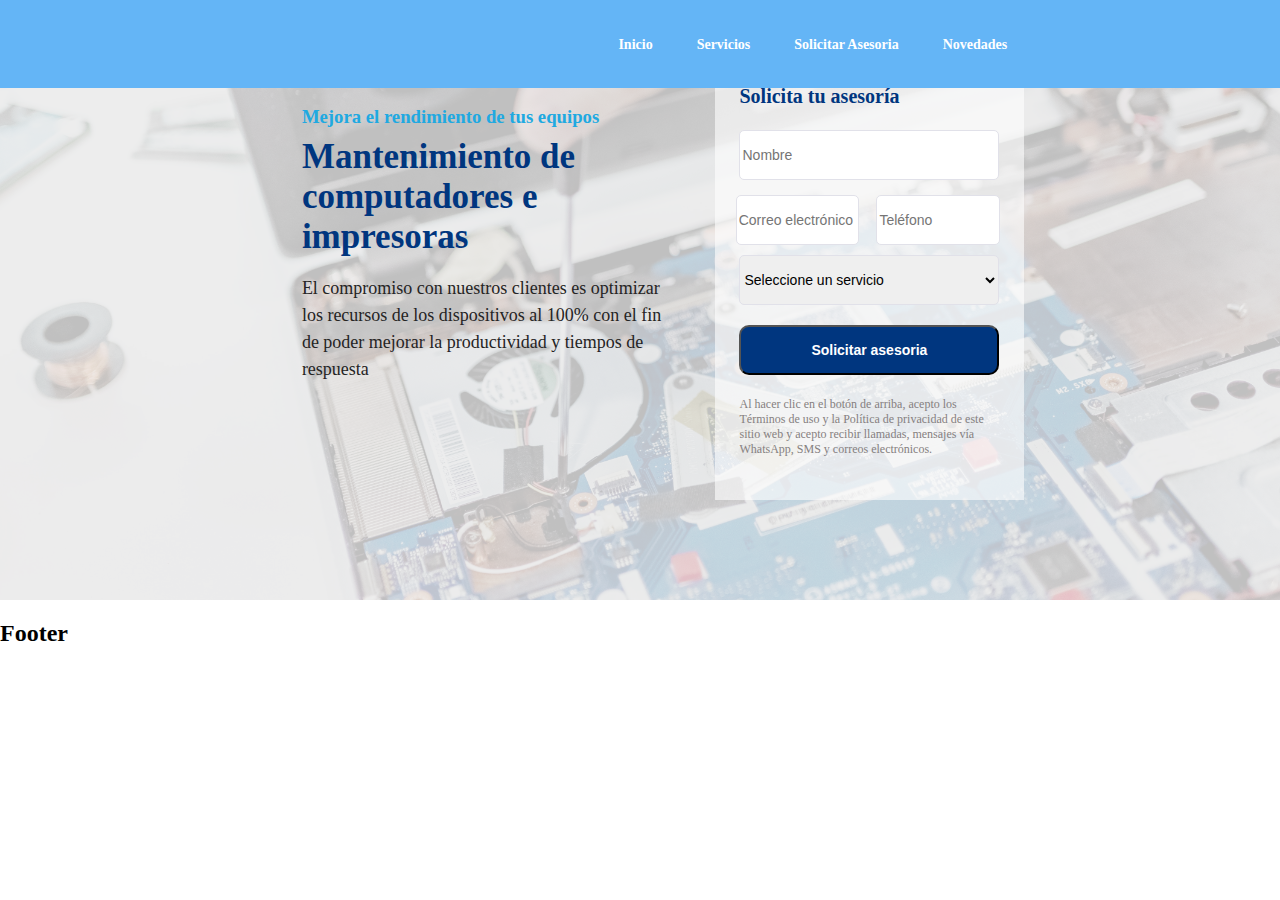
==== index.html @ 474b2464 "primer version, asesoria/index" ====
<!DOCTYPE html>
<html lang="en">
<head>
    <meta charset="UTF-8">
    <meta http-equiv="X-UA-Compatible" content="IE=edge">
    <meta name="viewport" content="width=device-width, initial-scale=1.0">
    <link href="https://fonts.googleapis.com/css?family=Lobster|Nunito|Pacifico" rel="stylesheet"> 
    <link rel="stylesheet" href="./styles/style_index.css">
    <title>Inicio</title>

</head>
<body>
    <header>
        <div class="nav">
            <nav>
                <a href="#">Inicio</a>
                <a href="#">Servicios</a>
                <a href="./asesoria.html">Solicitar Asesoria</a>
                <a href="#">Novedades</a>
               
            </nav>
            </div>
    </header>
    <div class="div_section1">
        <div class="div_centrado">        
        <section class="section1"> 
                <div class="div_form_servicio">
                <h3>Mejora el rendimiento de tus equipos</h3>
                <h2 class="h2_sec1">Mantenimiento de computadores e impresoras</h2>               
                
                <p class="p_sec1">El compromiso con nuestros clientes es optimizar los recursos de los dispositivos
                    al  100% con el fin de poder mejorar la productividad y tiempos de respuesta</p>
              
                </div>                 
            <div class="div__form_servicio">      
            <form action="" class="form_servicio">  
                <h2 class="h2_asesoria">Solicita tu asesoría</h2>              
                <div>
                    <input type="text" placeholder="Nombre" required class="nombre_servicio">
                </div>
                <div>
                    <input type="email" placeholder="Correo electrónico" class="form_input">
                    <input type="number" placeholder="Teléfono" required class="form_input">
                </div>
                <div>
                    <select name="servicio">
                        <option>Seleccione un servicio </option>
                        <option>Servicio soporte remoto </option>
                        <option>Mantenimiento de equipos de computo o impresion </option>
                        <option>instalacion o lincencias de programas </option>
                        <option>cotizacion de partes o insumos </option>
                    </select>
                </div>
                <div>
                    <button type="submit" class="btn_servicio">Solicitar asesoria</button>
                </div>
                <p class="term_ser">Al hacer clic en el botón de arriba, acepto los Términos de uso y la Política de privacidad de este sitio web y acepto recibir llamadas, mensajes vía WhatsApp, SMS y correos electrónicos.</p>
            </form> 
            </div>            
            </div>          
        </section> 
        </div>   
    </div>
    <footer>
        <h2>Footer</h2>
    </footer>
</body>
</html>
---- styles/style_index.css ----
*{
    box-sizing: border-box;
}

body{
    font-family:Georgia, 'Times New Roman', Times, serif;
    margin: 0;
    padding: 0;
}
header{
    padding: 0px;
    background-color: transparent;
}
.nav{
    width: 100%;   
    display: block;
    flex-direction: row;
    background-color: rgb(100, 181, 246);     
    text-align: right; 
    padding: 35px; 
    position: fixed;           
}
nav {
    display: block;
    flex-direction: row;
    margin: 0px 18% 0px 20%;  
    text-align: right;   
}
nav a{
    color:rgb(255, 255, 255);
    padding: 0px 20px ;
    text-decoration: none;   
    font-weight: bold; 
    font-size: 14px;   
}
nav a:hover{
    color:#000000
}
/* div general para centrar todo el contenido de los section */
.div_centrado{
    margin: 0% 20% 0% 20%;    
}
/* inicio section 1 */
.div_section1{
    display: block;
    height: 600px;
    flex-wrap: wrap;    
    background-image:url(../img/fondo_section1_index.jpg);
    background-color:  rgb(221, 221, 221);
    background-blend-mode: soft-light;
    background-repeat: no-repeat;
    background-position: center;
    background-size: cover;
}
.section1{
    background-color: transparent;
    flex: 100%;
    padding: 9% 0% 0% 0%;    
    display: flex;       
}

.div__form_servicio{
    width: 100%;     
    background-color:transparent;    
    text-align: center;  
    display: flex; 
}

.form_servicio{
    width: 100%;     
    background-color:rgb(255, 255, 255,60%);        
    text-align: center;   
}
.form_input{    
        width: 40%;
        height: 50px;
        border: solid 1px #e1e1e9;
        border-radius: 5px;
        margin: 5px 8px 0px 5px;
        font-size: 14px;   
    }
    .nombre_servicio{
        width: 84%;
        height: 50px;
        border:solid 1px #e1e1e9;
        border-radius: 5px;
        font-size: 14px;
        margin: 10px 0px 10px;
    }
    select{
        width: 84%;
        height: 50px;
        border:solid 1px #e1e1e9;
        border-radius: 5px;
        font-size: 14px;
        margin: 10px 0px 20px;
    }
.btn_servicio{
        width: 84%;
        height: 50px;
        margin: 0px;        
        background-color:#00367f;
        color: #fff;
        border-radius: 10px;
        font-size: 14px;
        font-weight: bold;    
}
.btn_servicio:hover{
        background-color: rgb(36, 138, 206);
    }
.term_ser{
    font-size: 12px;
    text-align: left;
    padding: 10px 8% 10%;
    color: rgb(133, 128, 128);
}
    .h2_asesoria{
        color: #00367f;
        text-align: left;        
        margin:5% 0% 4% 8%; 
        font-size: 20px;        
    }
.h2_sec1{
    font-weight: bold;
    margin: 2% 8% 0% 10%;
    font-size: 35px;
    color: #00367f;
}
h3{
    color: #20a9e1;    
    margin: 8% 0% 0% 10%;
}
.p_sec1{
    font-size: 18px;
    text-align: left;
    padding:0% 10%;
    line-height: 150%;
    color: #252424;
    
}

@media screen and (max-width: 600px)
{
    /* menu */
nav, .nav{
    text-align: center;
    padding: 15px 0% 3% 0%;
    margin: auto;
}
.nav a{    
    padding: 0% 4% 0% 0%;
}
.div_centrado{
    margin: 0% 0% 0% 0%;    
}
/* section 3 */
.div_section1{
    height: auto;
}
.section1{
    width: 100%;
    padding: 0%;
    flex-direction: column;  
}
.form_servicio{
    width: 100%;
    padding: 0% 0% 0% 0%;
}
.h2_servicio, .p_servicio{
    margin: 3% 0% 1% 0%;
}
.div__form_servicio{
    width: 100%;   
}
}
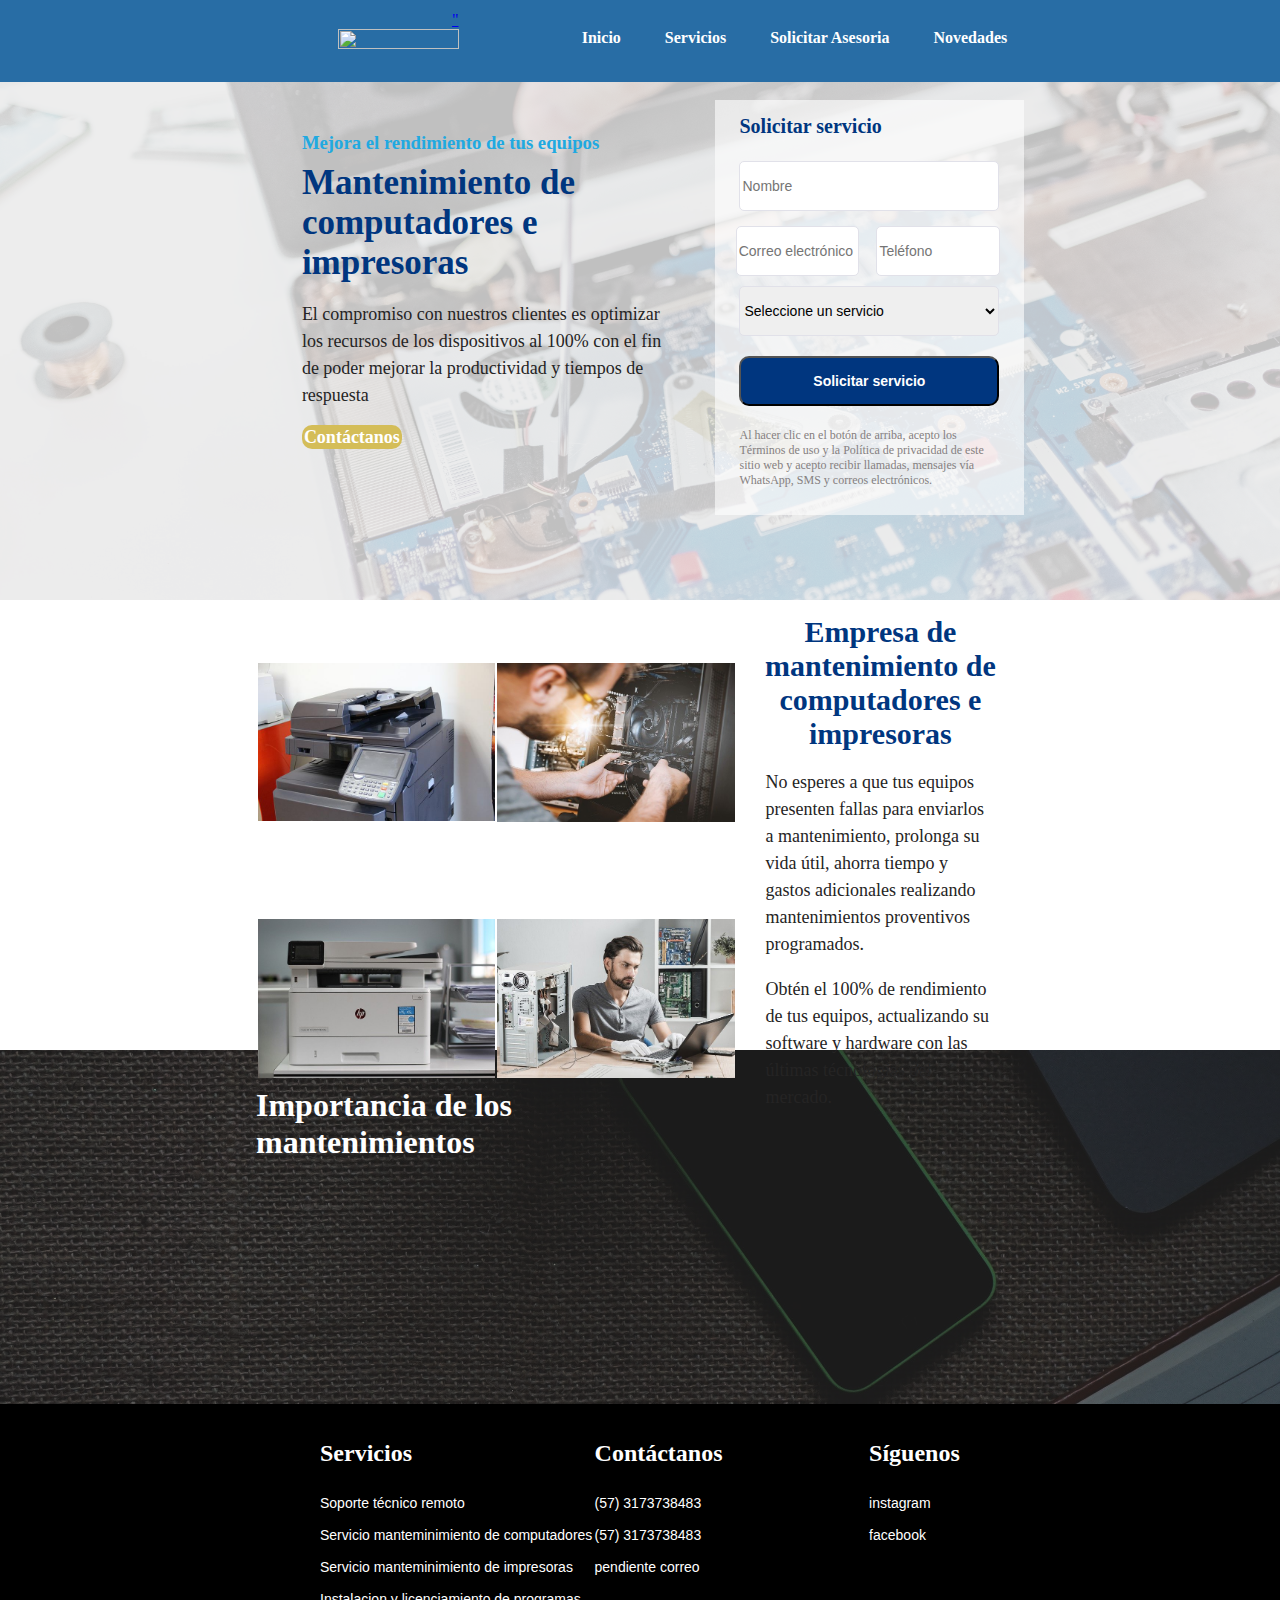
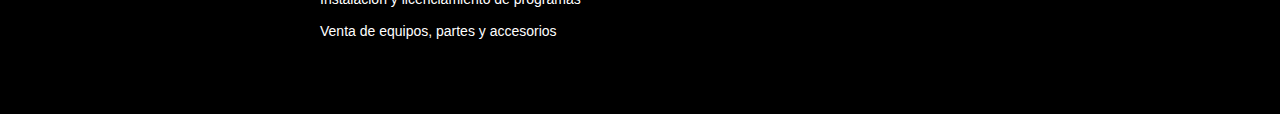
==== commit bc798f53: "agregar video y mapa" ====
--- a/index.html
+++ b/index.html
@@ -1,23 +1,24 @@
 <!DOCTYPE html>
 <html lang="en">
-<head>
+<head>    
     <meta charset="UTF-8">
     <meta http-equiv="X-UA-Compatible" content="IE=edge">
     <meta name="viewport" content="width=device-width, initial-scale=1.0">
-    <link href="https://fonts.googleapis.com/css?family=Lobster|Nunito|Pacifico" rel="stylesheet"> 
     <link rel="stylesheet" href="./styles/style_index.css">
+    <link rel='icon' type="image/png "href="iconos/icono.png">
     <title>Inicio</title>
 
 </head>
 <body>
     <header>
+        
         <div class="nav">
-            <nav>
-                <a href="#">Inicio</a>
+            <a  class="img_logo" href="./index.html"> "<img src="./img/logo.JPG" ></a>
+            <nav>                
+                <a href="./index.html">Inicio</a>
                 <a href="#">Servicios</a>
                 <a href="./asesoria.html">Solicitar Asesoria</a>
-                <a href="#">Novedades</a>
-               
+                <a href="./novedades.html">Novedades</a>               
             </nav>
             </div>
     </header>
@@ -30,11 +31,11 @@
                 
                 <p class="p_sec1">El compromiso con nuestros clientes es optimizar los recursos de los dispositivos
                     al  100% con el fin de poder mejorar la productividad y tiempos de respuesta</p>
-              
+                    <a type="submit" class="btn_contacto" href="#contactos">Contáctanos</a>
                 </div>                 
             <div class="div__form_servicio">      
             <form action="" class="form_servicio">  
-                <h2 class="h2_asesoria">Solicita tu asesoría</h2>              
+                <h2 class="h2_asesoria">Solicitar servicio</h2>              
                 <div>
                     <input type="text" placeholder="Nombre" required class="nombre_servicio">
                 </div>
@@ -52,7 +53,7 @@
                     </select>
                 </div>
                 <div>
-                    <button type="submit" class="btn_servicio">Solicitar asesoria</button>
+                    <button type="submit" class="btn_servicio">Solicitar servicio</button>
                 </div>
                 <p class="term_ser">Al hacer clic en el botón de arriba, acepto los Términos de uso y la Política de privacidad de este sitio web y acepto recibir llamadas, mensajes vía WhatsApp, SMS y correos electrónicos.</p>
             </form> 
@@ -61,8 +62,76 @@
         </section> 
         </div>   
     </div>
-    <footer>
-        <h2>Footer</h2>
-    </footer>
+    <div class="div_section2">
+        <div class="div_centrado">        
+        <section class="section2"> 
+                          <table>
+                              <tr>
+                                  <td>
+                                      <img src="../img/impresora1.jpg" alt="imagen impresora" class="img">
+                                  </td>
+                                  <td>
+                                      <img src="../img/pc1.jpg" alt="imagen computador" class="img">
+                                  </td>
+                              </tr>
+                              <tr>
+                                  <td>
+                                      <img src="../img/impresora2.jpg" alt="imagen impresora" class="img">
+                                  </td>
+                                  <td>
+                                      <img src="../img/pc2.jpg" alt="imagen computador" class="img">
+                                  </td>
+                              </tr>
+                          </table> 
+            <div class="div__form_servicio">      
+                <div class="div_form_servicio">                    
+                    <h2 class="h2_sec2">Empresa de mantenimiento de computadores e impresoras</h2>               
+                    
+                    <p class="p_sec1">No esperes a que tus equipos presenten fallas para enviarlos a mantenimiento,
+                        prolonga su vida útil, ahorra tiempo y gastos adicionales realizando mantenimientos proventivos programados.</p>
+                        <p class="p_sec1">Obtén el 100% de rendimiento de tus equipos, actualizando su software y hardware con las últimas técnologias del mercado.</p>
+                  
+                    </div>      
+            </div>            
+            </div>          
+        </section> 
+        </div>   
+    </div>
+    <div class="div_section3">
+        <div class="div_centrado">        
+        <section class="section2">
+            <h1 >Importancia de los mantenimientos </h1>
+            <iframe width="600px" height="300px" src="https://www.youtube.com/watch?v=AdIYSjFPw64" frameborder="0"</iframe></iframe>
+            </section>
+            </div>
+            </div>
+    <div class="div_section4">
+        <div class="div_centrado4">
+            <footer>
+            <section class="section2">    
+                <a name="contactos"></a>                    
+                <div class="datos_contacto">                                          
+                        <h2>Servicios</h2>
+                        <a href="#" >Soporte técnico remoto</a><br>
+                        <a href="#" > Servicio manteminimiento de computadores</a> <br> 
+                        <a href="#" > Servicio manteminimiento de impresoras</a><br>
+                        <a href="#" >Instalacion y licenciamiento de programas</a><br>
+                        <a href="#" > Venta de equipos, partes y accesorios</a>         
+                </div>                
+                <div class="datos_contacto">                    
+                    <h2>Contáctanos</h2>
+                    <a href="#">(57) 3173738483</a><br>
+                    <a href="#">(57) 3173738483</a><br>
+                    <a href="#">pendiente correo</a>
+                </div>   
+                <div class="datos_contacto">                    
+                    <h2>Síguenos</h2>
+                    <a href="https://www.instagram.com/" target="_blank">instagram</a><br>
+                    <a href="https://es-la.facebook.com/" target="_blank">facebook</a>                
+                </div>                  
+            </section>
+        </footer>
+        </div>
+    </div>    
 </body>
 </html>--- a/styles/style_index.css
+++ b/styles/style_index.css
@@ -15,7 +15,7 @@
     width: 100%;   
     display: block;
     flex-direction: row;
-    background-color: rgb(100, 181, 246);     
+    background-color: #286da5;     
     text-align: right; 
     padding: 35px; 
     position: fixed;           
@@ -31,7 +31,15 @@
     padding: 0px 20px ;
     text-decoration: none;   
     font-weight: bold; 
-    font-size: 14px;   
+    font-size: 16px;   
+}
+.img_logo{
+    width: 10%;
+    height: 80%;
+    padding: 0% 0% 0% 0%;
+    margin: -2% 0% -2% 25%;
+    position: left;
+    display: block;
 }
 nav a:hover{
     color:#000000
@@ -55,7 +63,7 @@
 .section1{
     background-color: transparent;
     flex: 100%;
-    padding: 9% 0% 0% 0%;    
+    padding: 13% 0% 0% 0%;    
     display: flex;       
 }
 
@@ -108,10 +116,27 @@
 .btn_servicio:hover{
         background-color: rgb(36, 138, 206);
     }
+
+    .btn_contacto{
+        width: 25%;
+        height: 15%;
+        margin: 0px 0px 0% 10%;  
+        padding: 2px 2px 2px 2px;      
+        background-color:#d4bd58;
+        color: #fff;
+        border-radius: 10px;
+        font-size: 18px;
+        font-weight: bold;
+        text-decoration: none;    
+}
+
+.btn_contacto:hover{
+        background-color: rgb(157, 203, 235);
+    }
 .term_ser{
     font-size: 12px;
     text-align: left;
-    padding: 10px 8% 10%;
+    padding: 10px 8% 5%;
     color: rgb(133, 128, 128);
 }
     .h2_asesoria{
@@ -128,7 +153,7 @@
 }
 h3{
     color: #20a9e1;    
-    margin: 8% 0% 0% 10%;
+    margin: 7% 0% 0% 10%;
 }
 .p_sec1{
     font-size: 18px;
@@ -138,9 +163,86 @@
     color: #252424;
     
 }
-
+/* fin section 1 */
+/*section 2 */
+.div_section2{
+    display: block;
+    height: 450px;
+    flex-wrap: wrap; 
+    background-color: transparent;  
+}
+.section2{
+    background-color: transparent;
+    flex: 100%;
+    padding: 2% 0% 5% 0%;    
+    display: flex;       
+}
+
+img{
+    width: 100%;
+    height: 100%;
+}
+.img:hover {filter: opacity(.5);
+}
+table td {
+    margin: 0% 0% 0% 0%;
+    padding: 0% 0% 0% 0%;
+}
+.h2_sec2{
+    font-weight: bold;
+    margin: 0% 0% 0% 0%;
+    font-size: 30px;
+    color: #00367f;
+}
+/* fin section 2 */
+.div_section3{
+    display: block;
+    flex-wrap: wrap;    
+    background-image:url(../img/servicio.jpg);
+    background-color:  rgb(54, 54, 54);
+    background-blend-mode: soft-light;
+    background-repeat: no-repeat;
+    background-position: center;
+    background-size: cover;
+}
+h1{
+    color: #fff;
+}
+/* section 4 */
+
+.div_section4{
+    display: block;
+    flex-wrap: wrap;  
+    background-color: #000000; 
+}
+.div_centrado4{
+    margin: 0% 10% 0% 25%;       
+}
+.datos_contacto{
+    width: 33%; 
+    height: 100%;          
+    background-color:transparent;    
+    text-align: left;  
+    display:block;   
+    margin: 0% 0% 3%;
+    color: #fff;
+} 
+.datos_contacto a{
+    color: #ffffff;
+    text-decoration: none;
+    font-size: 14px;
+    line-height: 32px;
+    font-family: Verdana, Geneva, Tahoma, sans-serif;
+}
 @media screen and (max-width: 600px)
 {
+    .img_logo{
+        visibility: hidden;
+    }
+    iframe{
+        width: auto;
+        height: auto;
+    }
     /* menu */
 nav, .nav{
     text-align: center;
@@ -153,10 +255,14 @@
 .div_centrado{
     margin: 0% 0% 0% 0%;    
 }
-/* section 3 */
+/* section 1 */
 .div_section1{
     height: auto;
 }
+h3{
+    color: #20a9e1;    
+    margin: 13% 0% 0% 10%;
+}
 .section1{
     width: 100%;
     padding: 0%;
@@ -172,4 +278,39 @@
 .div__form_servicio{
     width: 100%;   
 }
+/* section 2 */
+.div_section2{
+    height: auto;
+}
+.section2{
+    width: 100%;
+    padding: 0%;
+    flex-direction: column;  
+}
+table td{
+    flex-direction: column;
+    display: flex;
+}
+/* section 3 */
+.section3{
+    width: 100%;    
+    margin: auto;
+    flex-direction: column;    
+}
+.logos_contacto{
+    margin: auto;
+    width: 100%;
+    padding: 2% 0% 2% 0%;
+}
+/* section 4 */
+.datos_contacto{
+    margin: auto;
+    width: 100%;
+    padding: 0% 0% 0% 0%;
+    text-align: left;
+}
+.div_centrado4{
+    margin: 0% 0% 0% 0%;   
+
+}
 }